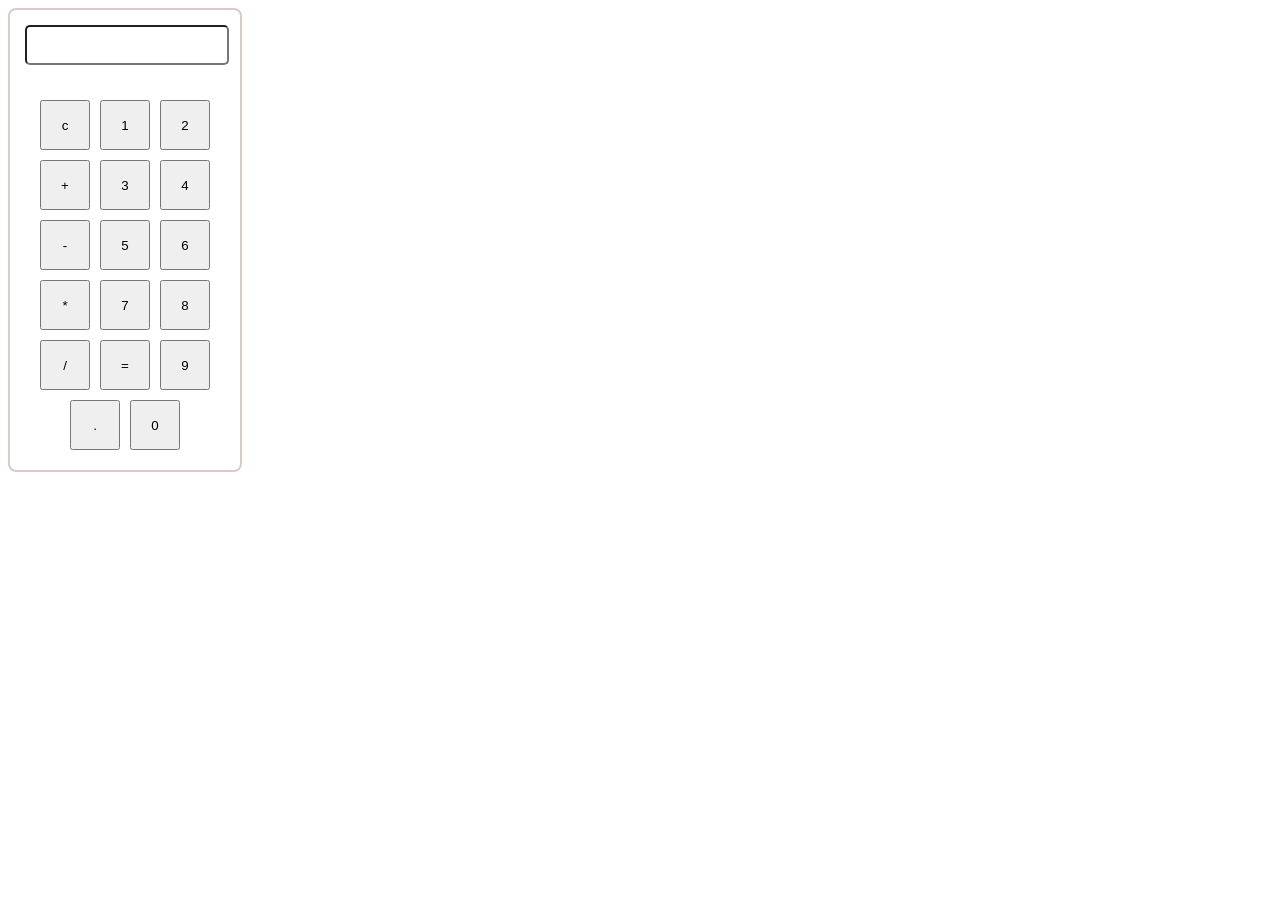
==== index.html @ 05581906 "html and css added" ====
<!DOCTYPE html>
<html lang="en">
<head>
    <title>Document</title>
    <link rel="stylesheet" href="index.css">
</head>
<body>
    <div class="calculator">
        <input type="text" class="display" readonly>
        <div class="button-container">
            <button class="button">c</button>
            <button class="button">1</button>
            <button class="button">2</button>
            <button class="button">+</button>
            <button class="button">3</button>
            <button class="button">4</button>
            <button class="button">-</button>
            <button class="button">5</button>
            <button class="button">6</button>
            <button class="button">*</button>
            <button class="button">7</button>
            <button class="button">8</button>
            <button class="button">/</button>
            <button class="button">=</button>
            <button class="button">9</button>
            <button class="button">.</button>
            <button class="button">0</button>
        </div>
    </div>
    
</body>
</html>
---- index.css ----
.calculator{
    border: 2px solid rgb(219, 202, 202);
    border-radius: 8px;
    width: 230px;
}
.display{
    margin: 15px;
    width:85%;
    font-size: 30px;
    border-radius: 5px;
}
.button-container{
    display:flex;
    margin: 15px;
    justify-content: center;
    flex-wrap: wrap;
}
.button{
    width: 50px;
    height: 50px;
    margin: 5px;
    
}
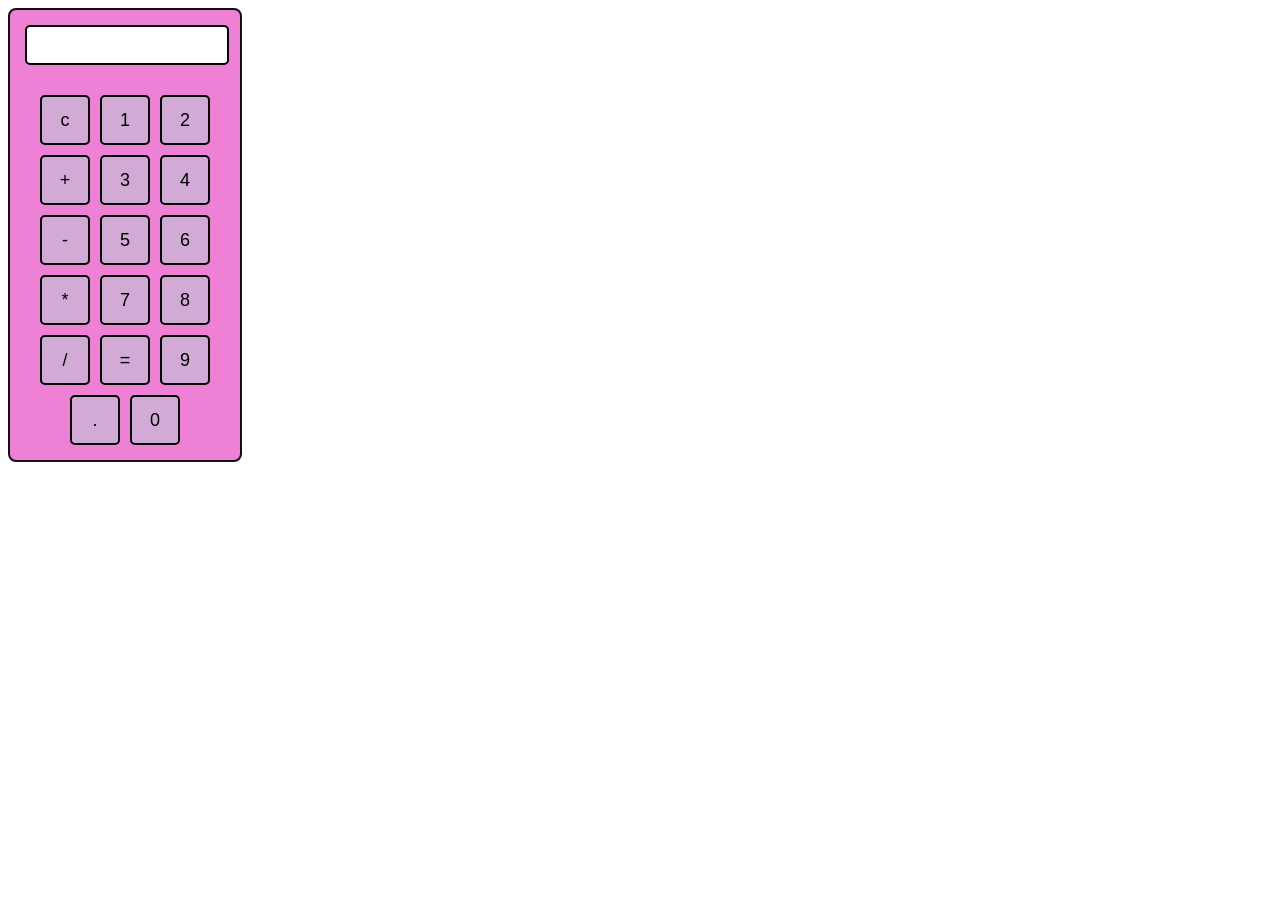
==== commit cb73aa29: "script added" ====
--- a/index.html
+++ b/index.html
@@ -8,25 +8,64 @@
     <div class="calculator">
         <input type="text" class="display" readonly>
         <div class="button-container">
-            <button class="button">c</button>
-            <button class="button">1</button>
-            <button class="button">2</button>
-            <button class="button">+</button>
-            <button class="button">3</button>
-            <button class="button">4</button>
-            <button class="button">-</button>
-            <button class="button">5</button>
-            <button class="button">6</button>
-            <button class="button">*</button>
-            <button class="button">7</button>
-            <button class="button">8</button>
-            <button class="button">/</button>
-            <button class="button">=</button>
-            <button class="button">9</button>
-            <button class="button">.</button>
-            <button class="button">0</button>
+            <button class="button" onclick="
+             currentDisplay='';
+             document.querySelector('.display').value=currentDisplay;">c</button>
+            <button class="button" onclick="
+             currentDisplay= currentDisplay+'1';
+             document.querySelector('.display').value=currentDisplay;">1</button>
+            <button class="button" onclick="
+             currentDisplay= currentDisplay+'2';
+             document.querySelector('.display').value=currentDisplay;">2</button>
+            <button class="button" onclick="
+             currentDisplay= currentDisplay+'+';
+             document.querySelector('.display').value=currentDisplay;">+</button>
+            <button class="button" onclick="
+             currentDisplay= currentDisplay+'3';
+             document.querySelector('.display').value=currentDisplay;">3</button>
+            <button class="button" onclick="
+             currentDisplay= currentDisplay+'4';
+             document.querySelector('.display').value=currentDisplay;">4</button>
+            <button class="button" onclick="
+             currentDisplay= currentDisplay+'-';
+             document.querySelector('.display').value=currentDisplay;">-</button>
+            <button class="button" onclick="
+             currentDisplay= currentDisplay+'5';
+             document.querySelector('.display').value=currentDisplay;">5</button>
+            <button class="button" onclick="
+             currentDisplay= currentDisplay+'6';
+             document.querySelector('.display').value=currentDisplay;">6</button>
+            <button class="button" onclick="
+             currentDisplay= currentDisplay+'*';
+             document.querySelector('.display').value=currentDisplay;">*</button>
+            <button class="button" onclick="
+             currentDisplay= currentDisplay+'7';
+             document.querySelector('.display').value=currentDisplay;">7</button>
+            <button class="button" onclick="
+             currentDisplay= currentDisplay+'8';
+             document.querySelector('.display').value=currentDisplay;">8</button>
+            <button class="button" onclick="
+             currentDisplay= currentDisplay+'/';
+             document.querySelector('.display').value=currentDisplay;">/</button>
+            <button class="button" onclick="
+             currentDisplay= eval(currentDisplay);
+             document.querySelector('.display').value=currentDisplay;">=</button>
+            <button class="button" onclick="
+             currentDisplay= currentDisplay+'9';
+             document.querySelector('.display').value=currentDisplay;">9</button>
+            <button class="button" onclick="
+             currentDisplay= currentDisplay+'.';
+             document.querySelector('.display').value=currentDisplay;">.</button>
+            <button class="button" onclick="
+             currentDisplay= currentDisplay+'0';
+             document.querySelector('.display').value=currentDisplay;">0</button>
         </div>
     </div>
-    
+    <script>
+        let currentDisplay='';
+        document.querySelector('.display').value=currentDisplay;
+
+
+    </script>
 </body>
 </html>
--- a/index.css
+++ b/index.css
@@ -1,23 +1,29 @@
 .calculator{
-    border: 2px solid rgb(219, 202, 202);
+    border: 2px solid rgb(18, 15, 15);
     border-radius: 8px;
     width: 230px;
+    background-color: rgb(238, 128, 214);
 }
 .display{
     margin: 15px;
     width:85%;
     font-size: 30px;
     border-radius: 5px;
+    /* background-color: rgb(216, 204, 204); */
+    border: 2px solid black;
 }
 .button-container{
     display:flex;
-    margin: 15px;
+    margin: 10px;
     justify-content: center;
     flex-wrap: wrap;
 }
 .button{
+    font-size: 18px;
+    border:2px solid black;
+    border-radius: 5px;
     width: 50px;
     height: 50px;
     margin: 5px;
-    
+    background-color: rgb(209, 171, 213);
 }
